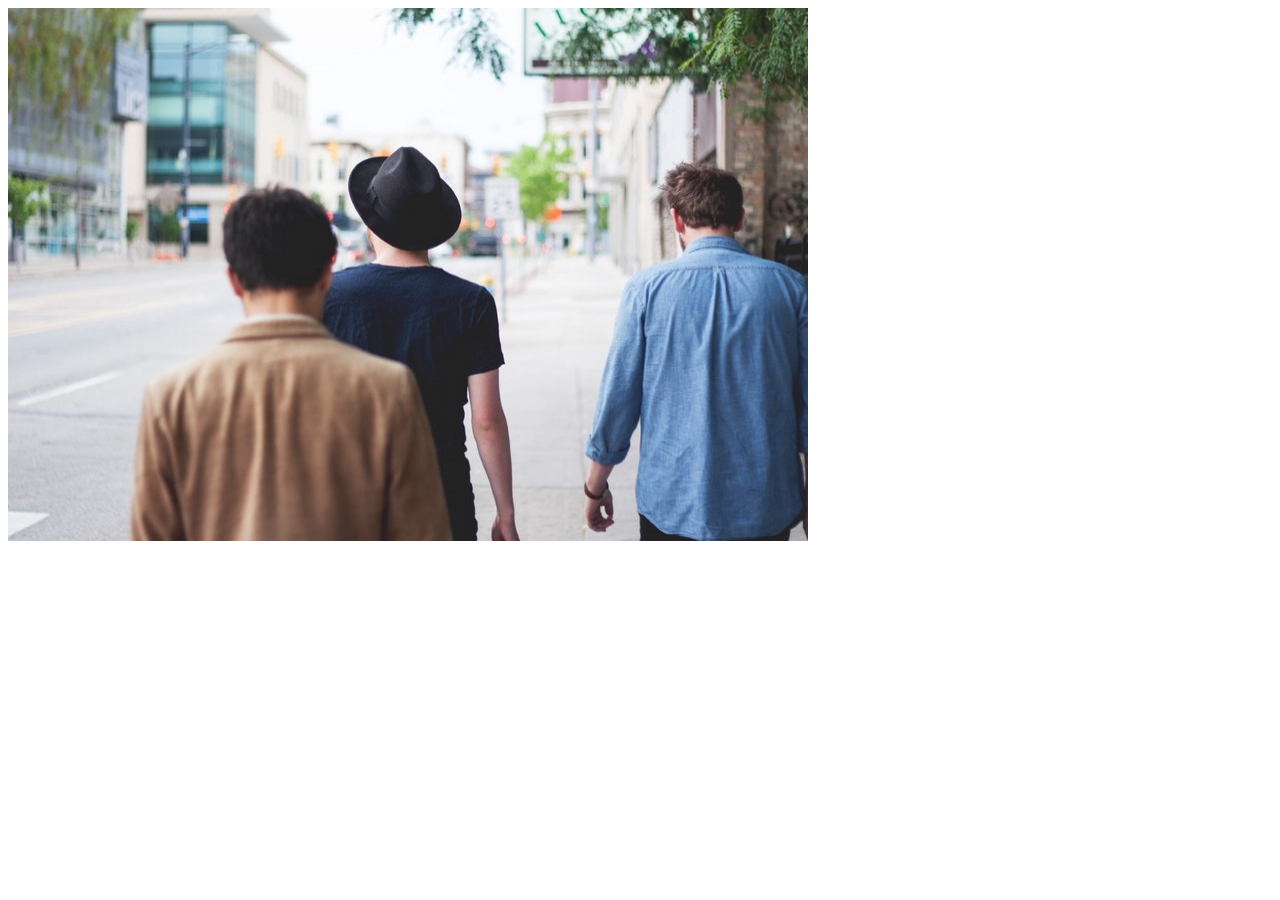
==== index-2.html @ 4ef6039f "implement project's Initial viow and crated zoom container by mouse enter event and created zoom len" ====
<!DOCTYPE html>
<html lang="en">
<head>
    <meta charset="UTF-8">
    <meta http-equiv="X-UA-Compatible" content="IE=edge">
    <meta name="viewport" content="width=device-width, initial-scale=1.0">
    <title>Zoom Image</title>
    <style>
        *{
            box-sizing: border-box;
        }
        #myImage{
            width: 800px;
            height: 533px;
            position: absolute;
            top: 8px;
            left: 8px;
            display: block;
        }

        .zoom-img-lens{
            width: 150px;
            height: 150px;
            position: absolute;
            border: 2px solid red;
        }
    </style>
</head>
<body>
    <img id="myImage" src="./images/image-3.jfif" alt="Image">
    

    <script src="./script-2.js"></script>
    <script>
        objZoom.init("#myImage");
    </script>
</body>
</html>
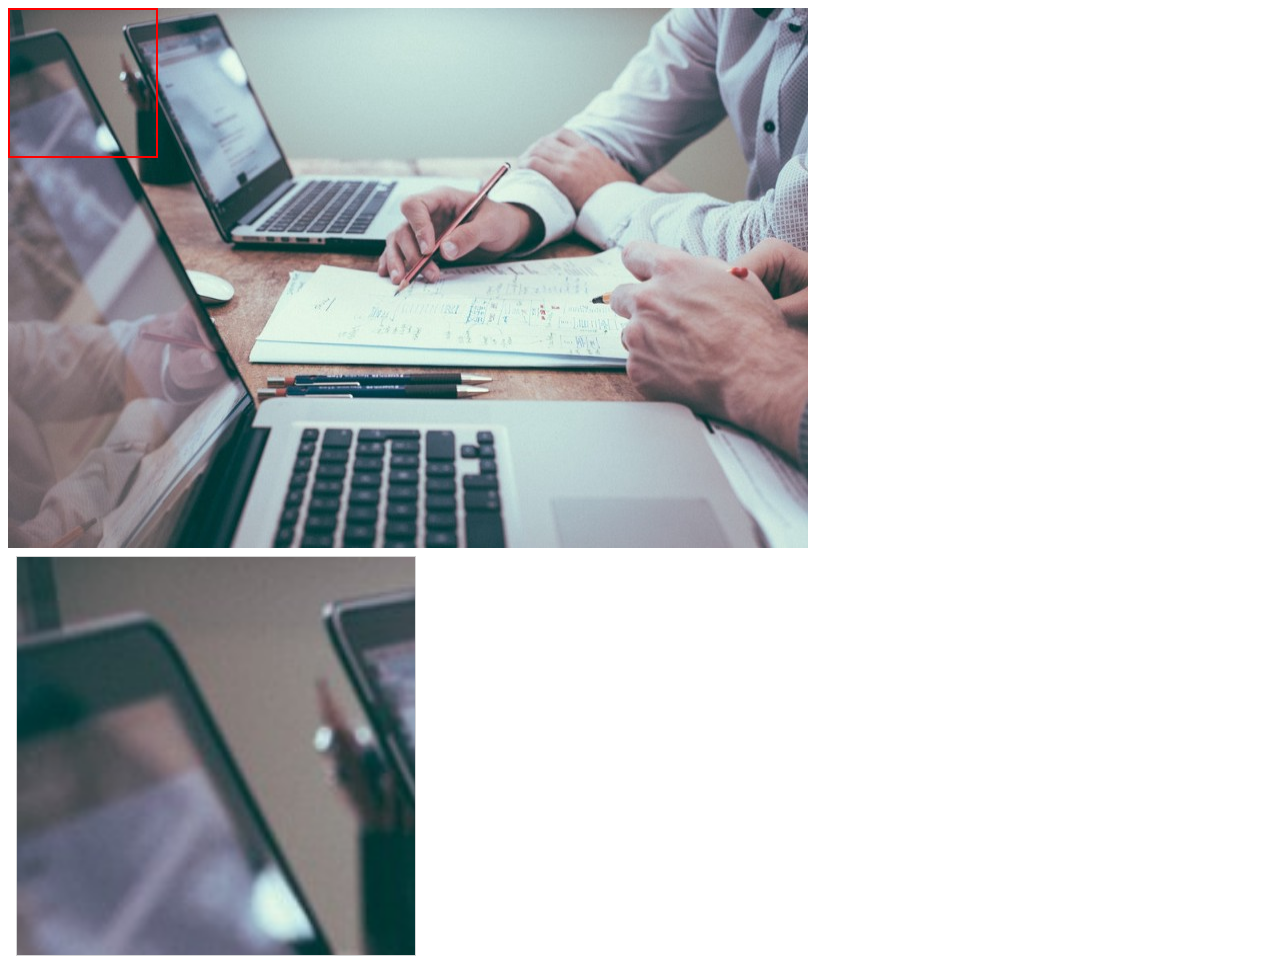
==== commit 661ea7a1: "added the zoomResult and implemented display the zoomed position the zoomLens on it" ====
--- a/index-2.html
+++ b/index-2.html
@@ -9,9 +9,10 @@
         *{
             box-sizing: border-box;
         }
+
         #myImage{
             width: 800px;
-            height: 533px;
+            height: 540px;
             position: absolute;
             top: 8px;
             left: 8px;
@@ -19,15 +20,22 @@
         }
 
         .zoom-img-lens{
+            position: absolute;
+            border: 2px solid red;
             width: 150px;
             height: 150px;
+        }
+
+        .img-zoom-result{
             position: absolute;
-            border: 2px solid red;
+            border: 1px solid #d4d4d4;
+            width: 400px;
+            height: 400px;
         }
     </style>
 </head>
 <body>
-    <img id="myImage" src="./images/image-3.jfif" alt="Image">
+    <img id="myImage" src="./images/image-1.jfif" alt="Image">
     
 
     <script src="./script-2.js"></script>
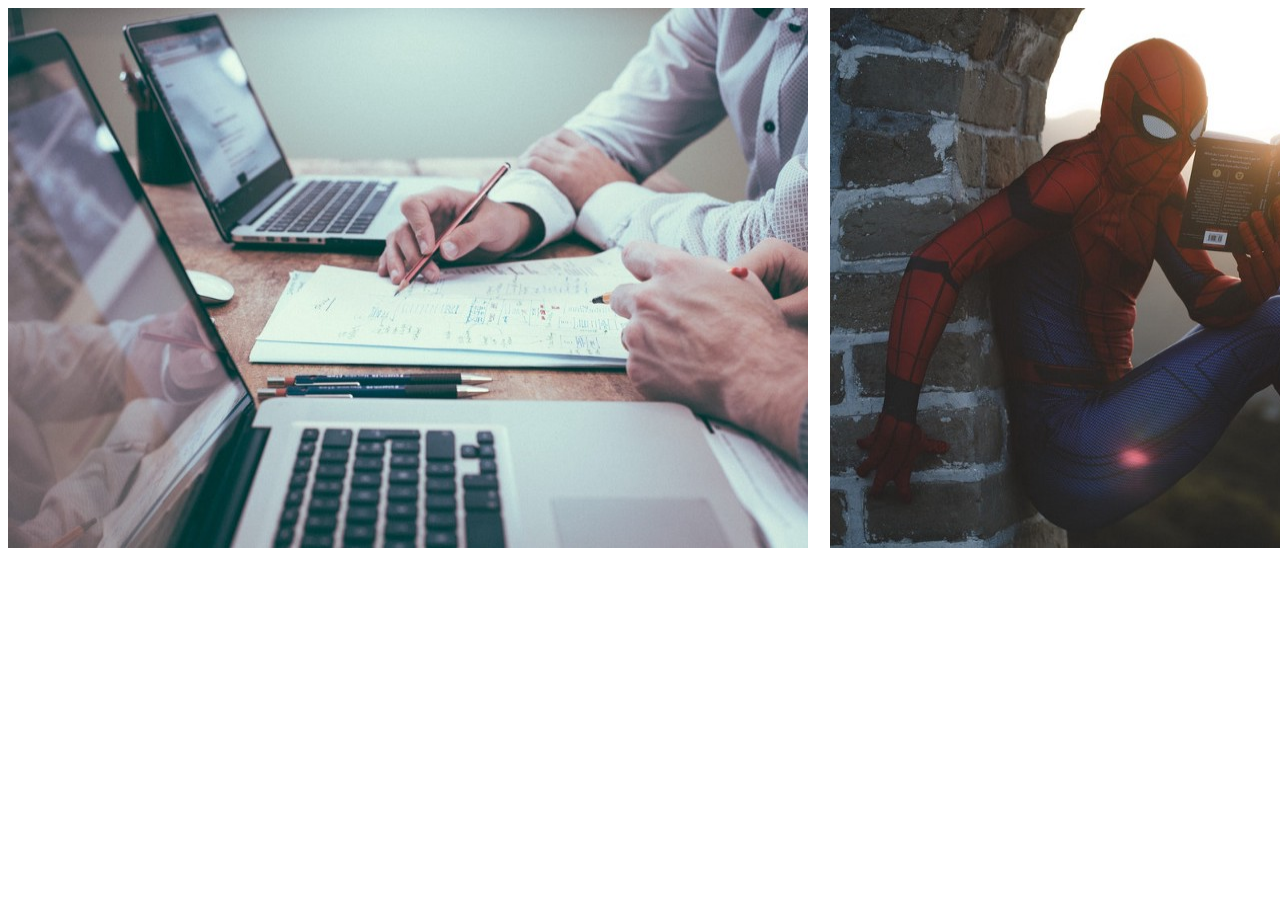
==== commit 4c7d6ec1: "removes zoomResult via the event mause leave zoomContainer" ====
--- a/index-2.html
+++ b/index-2.html
@@ -19,6 +19,15 @@
             display: block;
         }
 
+        #myImage2{
+            width: 800px;
+            height: 540px;
+            position: absolute;
+            top: 8px;
+            left: 830px;
+            display: block;
+        }
+
         .zoom-img-lens{
             position: absolute;
             border: 2px solid red;
@@ -36,11 +45,13 @@
 </head>
 <body>
     <img id="myImage" src="./images/image-1.jfif" alt="Image">
+    <img id="myImage2" src="./images/image-2.jfif" alt="Image">
     
 
     <script src="./script-2.js"></script>
     <script>
         objZoom.init("#myImage");
+        objZoom.init("#myImage2")
     </script>
 </body>
 </html>